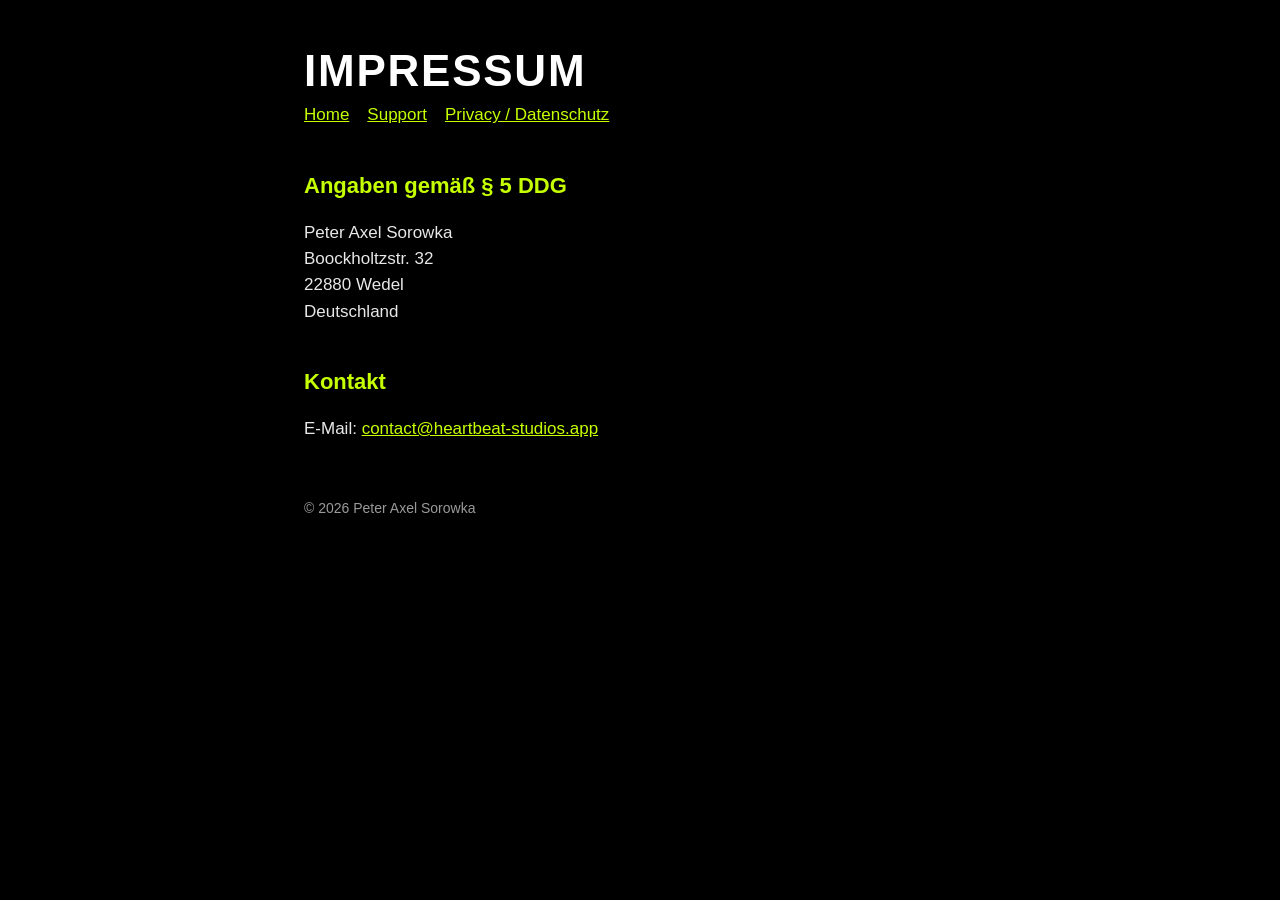
==== impressum.html @ 3478558d "Cirql website: privacy policy, support, imprint Co-Authored-By: Claude Sonnet 5.5 <noreply@anthropic" ====
<!doctype html>
<html lang="de">
<head>
<meta charset="utf-8"><meta name="viewport" content="width=device-width, initial-scale=1">
<title>Cirql – Impressum</title>
<link rel="stylesheet" href="style.css">
</head>
<body><main>
<h1>Impressum</h1>
<nav><a href="index.html">Home</a><a href="support.html">Support</a><a href="privacy.html">Privacy / Datenschutz</a></nav>
<h2>Angaben gemäß § 5 DDG</h2>
<p>Peter Axel Sorowka<br>Boockholtzstr. 32<br>22880 Wedel<br>Deutschland</p>
<h2>Kontakt</h2>
<p>E-Mail: <a href="mailto:contact@heartbeat-studios.app">contact@heartbeat-studios.app</a></p>
<footer>© 2026 Peter Axel Sorowka</footer>
</main></body></html>
---- style.css ----
:root { --bg:#000; --fg:#fff; --dim:#9a9a9a; --lime:#c6ff00; --panel:#141414; }
* { box-sizing: border-box; }
html { background: var(--bg); }
body { margin:0; color:var(--fg); background:var(--bg); font:17px/1.55 -apple-system, "SF Pro Text", "Helvetica Neue", Arial, sans-serif; }
main { max-width: 720px; margin: 0 auto; padding: 48px 24px 80px; }
h1 { font: 900 44px/1.05 "Arial Narrow", "Helvetica Neue", Arial, sans-serif; letter-spacing: .04em; text-transform: uppercase; margin: 0 0 8px; }
h1 span { color: var(--lime); }
h2 { font-size: 22px; margin: 40px 0 8px; color: var(--lime); }
h3 { font-size: 18px; margin: 24px 0 4px; }
p, li { color: #e8e8e8; }
a { color: var(--lime); }
.lead { font-size: 20px; color: var(--dim); margin: 0 0 32px; }
.card { background: var(--panel); border-radius: 18px; padding: 20px 22px; margin: 20px 0; }
nav a { margin-right: 18px; }
hr { border: 0; border-top: 1px solid #2a2a2a; margin: 48px 0; }
footer { color: var(--dim); font-size: 14px; margin-top: 56px; }
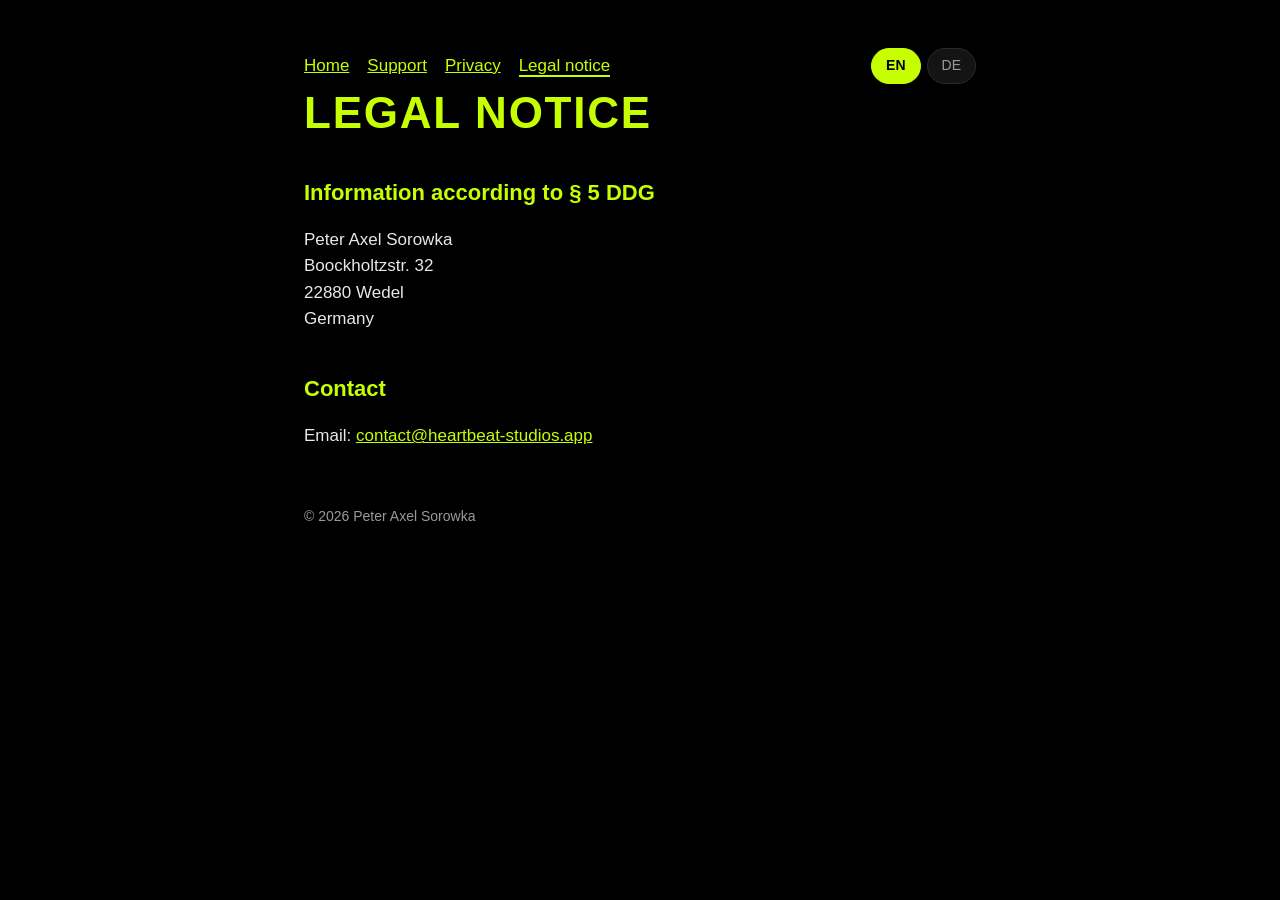
==== commit c0c5c85a: "Site: site-wide DE/EN switch" ====
--- a/impressum.html
+++ b/impressum.html
@@ -1,16 +1,25 @@
 <!doctype html>
-<html lang="de">
+<html lang="en" data-lang="en">
 <head>
 <meta charset="utf-8"><meta name="viewport" content="width=device-width, initial-scale=1">
-<title>Cirql – Impressum</title>
+<title data-en="Cirql – Legal notice" data-de="Cirql – Impressum">Cirql – Legal notice</title>
 <link rel="stylesheet" href="style.css">
+<script src="lang.js"></script>
 </head>
 <body><main>
-<h1>Impressum</h1>
-<nav><a href="index.html">Home</a><a href="support.html">Support</a><a href="privacy.html">Privacy / Datenschutz</a></nav>
+<div class="topbar"><nav><a href="index.html"><span class="en">Home</span><span class="de">Start</span></a><a href="support.html">Support</a><a href="privacy.html"><span class="en">Privacy</span><span class="de">Datenschutz</span></a><a href="impressum.html" aria-current="page"><span class="en">Legal notice</span><span class="de">Impressum</span></a></nav><div class="lang" role="group" aria-label="Language"><button type="button" data-set-lang="en">EN</button><button type="button" data-set-lang="de">DE</button></div></div>
+<h1><span class="en">Legal notice</span><span class="de">Impressum</span></h1>
+<div class="en">
+<h2>Information according to § 5 DDG</h2>
+<p>Peter Axel Sorowka<br>Boockholtzstr. 32<br>22880 Wedel<br>Germany</p>
+<h2>Contact</h2>
+<p>Email: <a href="mailto:contact@heartbeat-studios.app">contact@heartbeat-studios.app</a></p>
+</div>
+<div class="de">
 <h2>Angaben gemäß § 5 DDG</h2>
 <p>Peter Axel Sorowka<br>Boockholtzstr. 32<br>22880 Wedel<br>Deutschland</p>
 <h2>Kontakt</h2>
 <p>E-Mail: <a href="mailto:contact@heartbeat-studios.app">contact@heartbeat-studios.app</a></p>
+</div>
 <footer>© 2026 Peter Axel Sorowka</footer>
 </main></body></html>
--- a/style.css
+++ b/style.css
@@ -14,3 +14,27 @@
 nav a { margin-right: 18px; }
 hr { border: 0; border-top: 1px solid #2a2a2a; margin: 48px 0; }
 footer { color: var(--dim); font-size: 14px; margin-top: 56px; }
+
+/* Live clock, styled like the app's run screen */
+.clock { --c: var(--lime); background: var(--c); color:#000; border-radius: 28px; padding: 18px 22px 22px; margin: 28px 0; transition: background .25s; }
+.clock.rest { --c:#00e5ff; }
+.clock .top { display:flex; justify-content:space-between; font: 900 20px/1 "Arial Narrow","Helvetica Neue",Arial,sans-serif; letter-spacing:.04em; text-transform:uppercase; }
+.clock .time { font: 900 clamp(72px, 22vw, 150px)/1 "Arial Narrow","Helvetica Neue",Arial,sans-serif; letter-spacing:.01em; text-align:center; margin: 14px 0 10px; font-variant-numeric: tabular-nums; }
+.clock .time small { font-size:.42em; opacity:.55; }
+.clock .bar { height:14px; background: rgba(0,0,0,.18); border-radius: 8px; overflow:hidden; }
+.clock .bar i { display:block; height:100%; width:0; background:#000; border-radius:8px; }
+
+/* Screenshots */
+.lang button { background:var(--panel); color:var(--dim); border:1px solid #2a2a2a; border-radius:999px; padding:6px 14px; font:inherit; font-size:14px; cursor:pointer; }
+.lang button.on { color:#000; background:var(--lime); border-color:var(--lime); font-weight:700; }
+.shots { display:flex; gap:14px; overflow-x:auto; padding:6px 2px 18px; margin: 12px -24px 0; padding-left:24px; padding-right:24px; scroll-snap-type:x mandatory; -webkit-overflow-scrolling:touch; }
+.shots img { height: 460px; width:auto; border-radius: 22px; flex:0 0 auto; scroll-snap-align:start; background:var(--panel); }
+@media (prefers-reduced-motion: reduce) { .clock { transition:none; } }
+
+/* Language switch: show only the active language */
+html[data-lang="en"] .de, html[data-lang="de"] .en { display: none !important; }
+.topbar { display:flex; align-items:center; justify-content:space-between; gap:12px; flex-wrap:wrap; margin: 0 0 6px; }
+.topbar nav { margin:0; }
+.lang { display:flex; gap:6px; }
+
+nav a[aria-current="page"] { text-decoration: none; border-bottom: 2px solid var(--lime); }
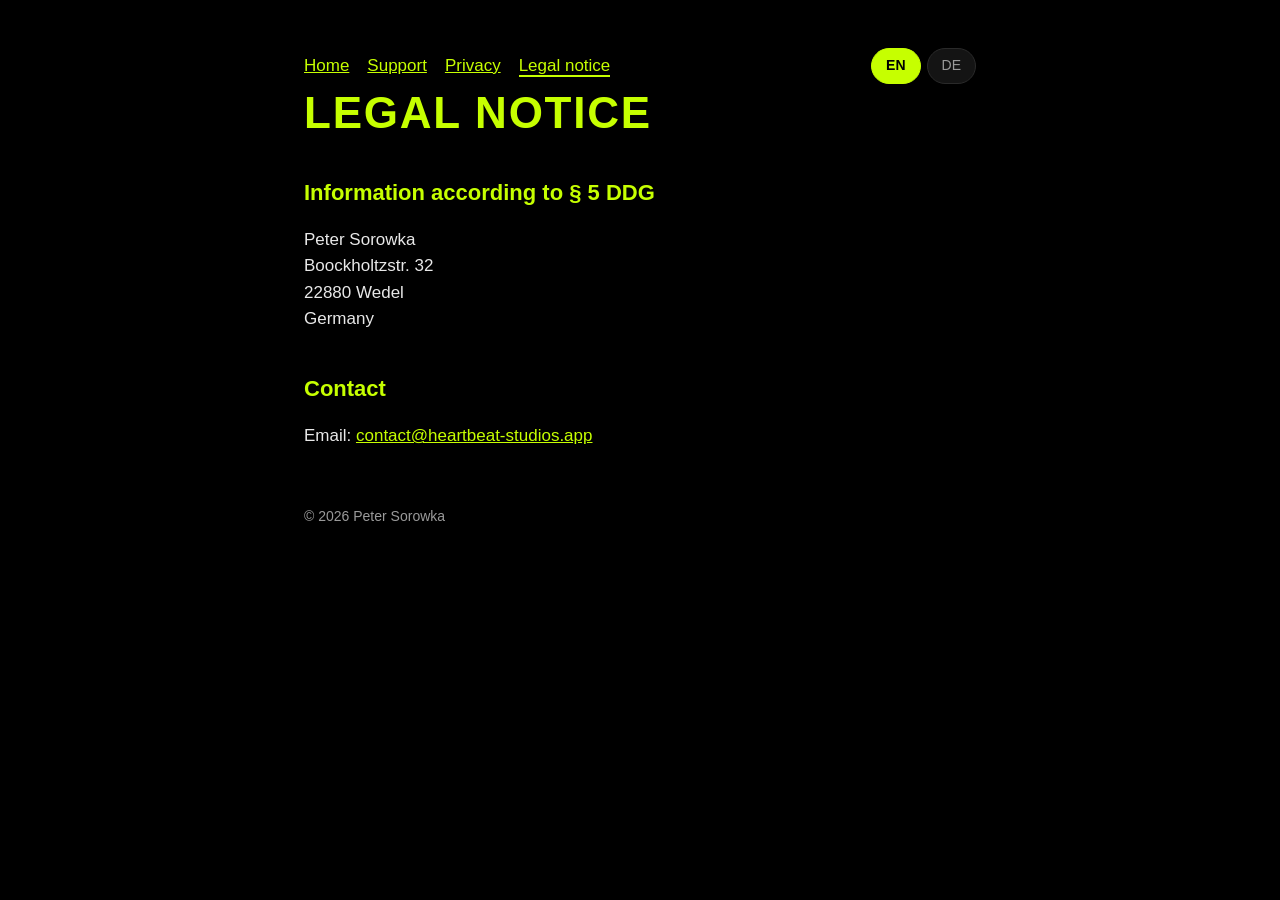
==== commit e1b0a255: "Site: favicon, remove middle name Co-Authored-By: Claude Sonnet 5.5 <noreply@anthropic.com>" ====
--- a/impressum.html
+++ b/impressum.html
@@ -3,6 +3,7 @@
 <head>
 <meta charset="utf-8"><meta name="viewport" content="width=device-width, initial-scale=1">
 <title data-en="Cirql – Legal notice" data-de="Cirql – Impressum">Cirql – Legal notice</title>
+<link rel="icon" type="image/png" sizes="32x32" href="favicon-32.png"><link rel="icon" type="image/png" sizes="192x192" href="icon-192.png"><link rel="apple-touch-icon" href="apple-touch-icon.png">
 <link rel="stylesheet" href="style.css">
 <script src="lang.js"></script>
 </head>
@@ -11,15 +12,15 @@
 <h1><span class="en">Legal notice</span><span class="de">Impressum</span></h1>
 <div class="en">
 <h2>Information according to § 5 DDG</h2>
-<p>Peter Axel Sorowka<br>Boockholtzstr. 32<br>22880 Wedel<br>Germany</p>
+<p>Peter Sorowka<br>Boockholtzstr. 32<br>22880 Wedel<br>Germany</p>
 <h2>Contact</h2>
 <p>Email: <a href="mailto:contact@heartbeat-studios.app">contact@heartbeat-studios.app</a></p>
 </div>
 <div class="de">
 <h2>Angaben gemäß § 5 DDG</h2>
-<p>Peter Axel Sorowka<br>Boockholtzstr. 32<br>22880 Wedel<br>Deutschland</p>
+<p>Peter Sorowka<br>Boockholtzstr. 32<br>22880 Wedel<br>Deutschland</p>
 <h2>Kontakt</h2>
 <p>E-Mail: <a href="mailto:contact@heartbeat-studios.app">contact@heartbeat-studios.app</a></p>
 </div>
-<footer>© 2026 Peter Axel Sorowka</footer>
+<footer>© 2026 Peter Sorowka</footer>
 </main></body></html>
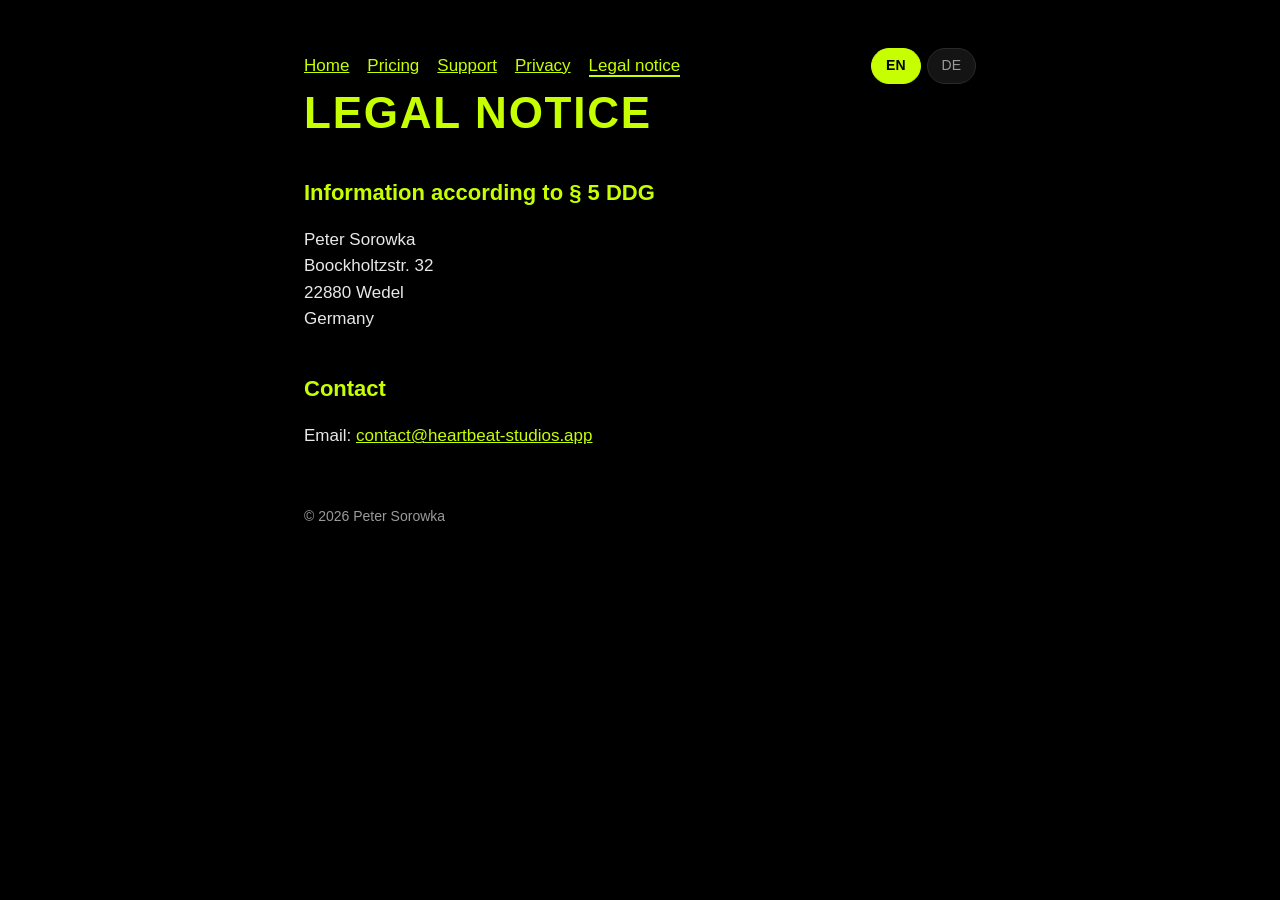
==== commit d948f177: "Pricing page, trial and one-time unlock texts, nav link Co-Authored-By: Claude Sonnet 5.5 <noreply@a" ====
--- a/impressum.html
+++ b/impressum.html
@@ -8,7 +8,7 @@
 <script src="lang.js"></script>
 </head>
 <body><main>
-<div class="topbar"><nav><a href="index.html"><span class="en">Home</span><span class="de">Start</span></a><a href="support.html">Support</a><a href="privacy.html"><span class="en">Privacy</span><span class="de">Datenschutz</span></a><a href="impressum.html" aria-current="page"><span class="en">Legal notice</span><span class="de">Impressum</span></a></nav><div class="lang" role="group" aria-label="Language"><button type="button" data-set-lang="en">EN</button><button type="button" data-set-lang="de">DE</button></div></div>
+<div class="topbar"><nav><a href="index.html"><span class="en">Home</span><span class="de">Start</span></a><a href="pricing.html"><span class="en">Pricing</span><span class="de">Preis</span></a><a href="support.html">Support</a><a href="privacy.html"><span class="en">Privacy</span><span class="de">Datenschutz</span></a><a href="impressum.html" aria-current="page"><span class="en">Legal notice</span><span class="de">Impressum</span></a></nav><div class="lang" role="group" aria-label="Language"><button type="button" data-set-lang="en">EN</button><button type="button" data-set-lang="de">DE</button></div></div>
 <h1><span class="en">Legal notice</span><span class="de">Impressum</span></h1>
 <div class="en">
 <h2>Information according to § 5 DDG</h2>
